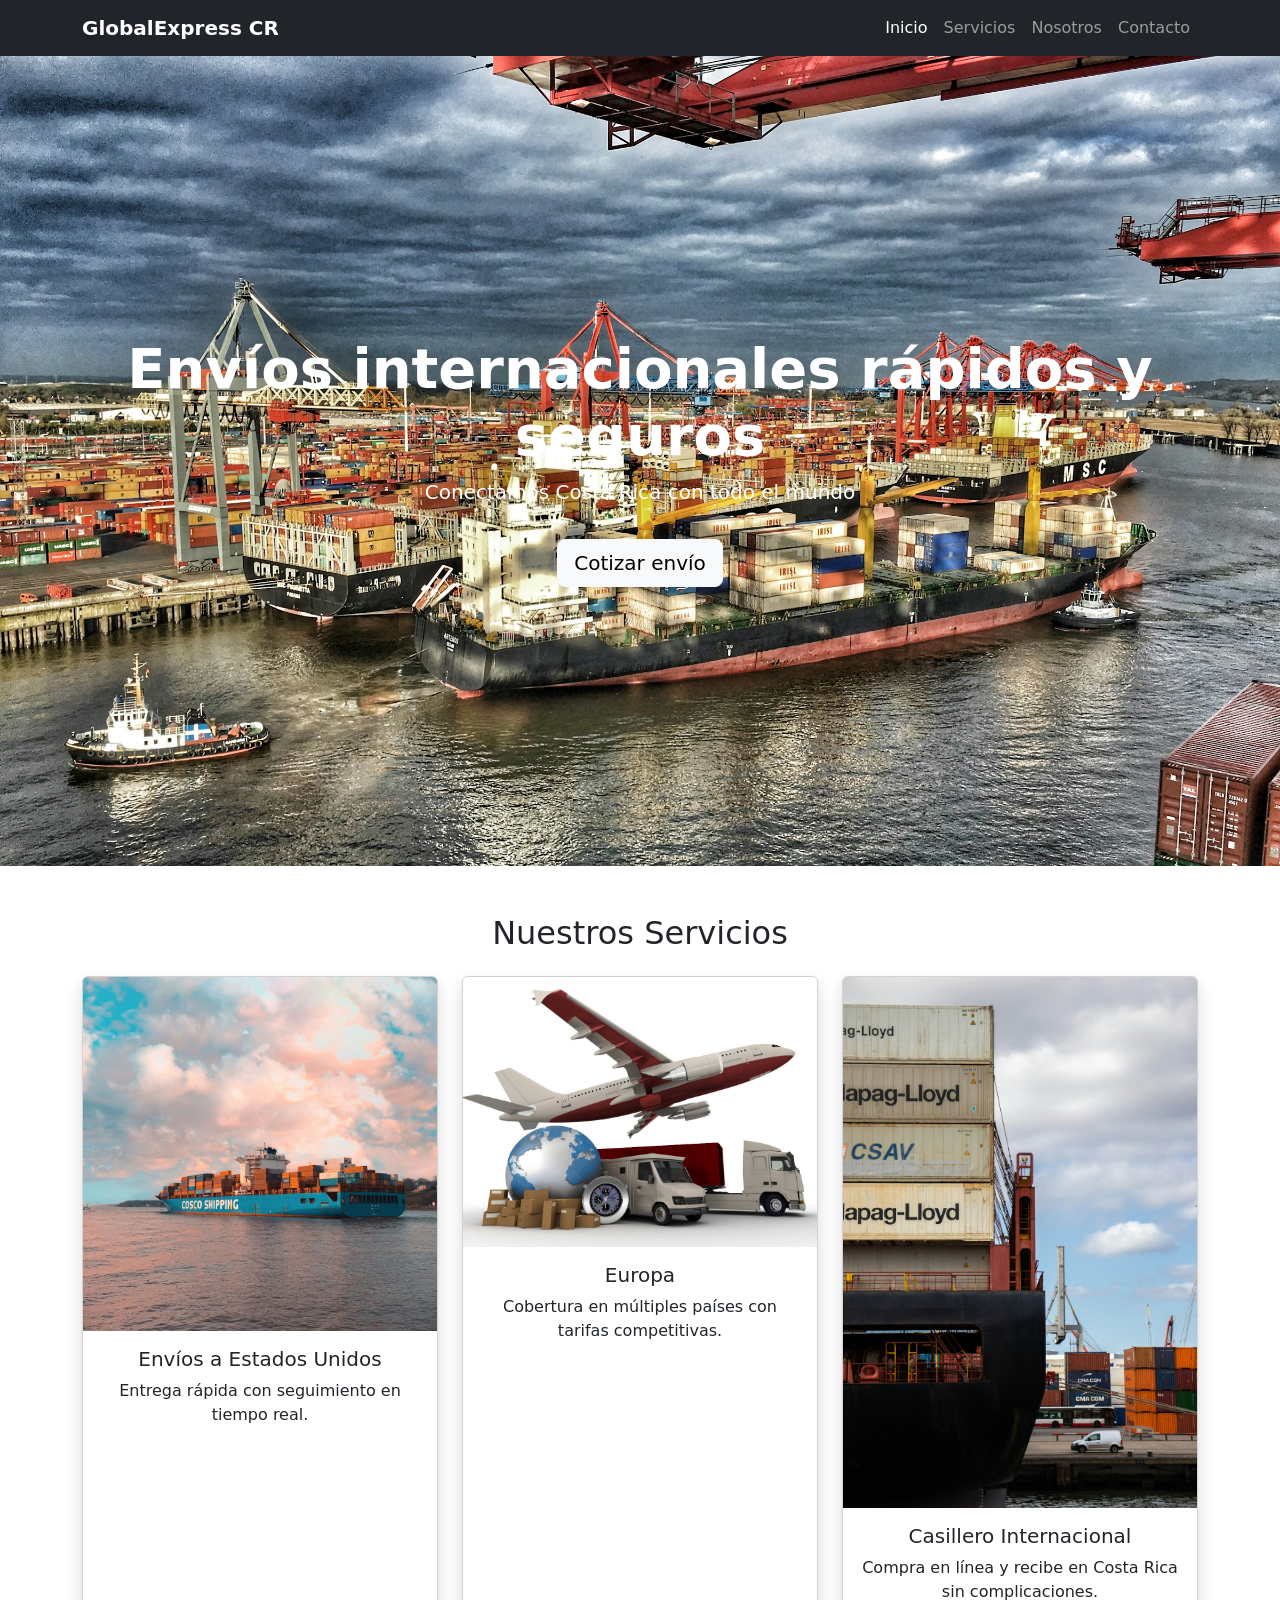
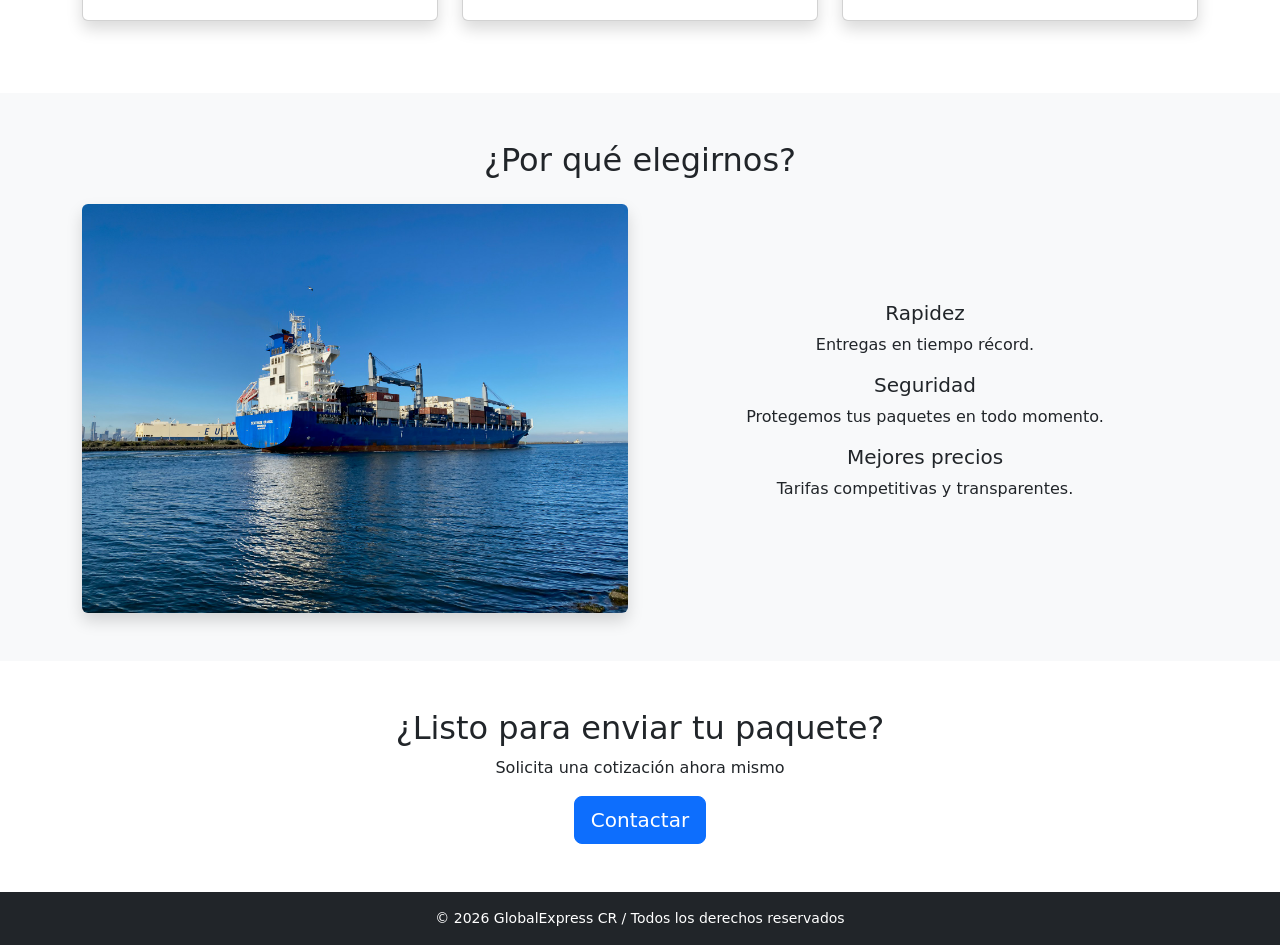
==== index.html @ 35a7e3c9 "Actualización del proyecto final" ====
<!DOCTYPE html>
<html lang="es">
<head>
    <meta charset="UTF-8">
    <meta name="viewport" content="width=device-width, initial-scale=1.0">
    <title>GlobalExpress CR</title>

    <link rel="stylesheet" href="css/reset.css">
    <link href="https://cdn.jsdelivr.net/npm/bootstrap@5.3.7/dist/css/bootstrap.min.css" rel="stylesheet"
        integrity="sha384-LN+7fdVzj6u52u30Kp6M/trliBMCMKTyK833zpbD+pXdCLuTusPj697FH4R/5mcr" crossorigin="anonymous">
    <link rel="stylesheet" href="https://cdn.jsdelivr.net/npm/bootstrap-icons@1.13.1/font/bootstrap-icons.min.css">
     <!-- CSS LINK-->
    <link rel="stylesheet" href="assets/css/styles.css">
    <link rel="stylesheet" href="css/estilos.css">
    <!-- LINK DE CODIGO DE Bootstrap -->
    <link href="https://cdn.jsdelivr.net/npm/bootstrap@5.3.0/dist/css/bootstrap.min.css" rel="stylesheet">

</head>
<body>

<!-- CÓDIGO DE NAVBAR PARA LAS OPCIONES DE MENU -->
<nav class="navbar navbar-expand-lg navbar-dark bg-dark">
  <div class="container">
    <a class="navbar-brand fw-bold" href="#">GlobalExpress CR</a>

    <button class="navbar-toggler" data-bs-toggle="collapse" data-bs-target="#menu">
      <span class="navbar-toggler-icon"></span>
    </button>

    <div class="collapse navbar-collapse" id="menu">
      <ul class="navbar-nav ms-auto">
        <li class="nav-item"><a class="nav-link active" href="#">Inicio</a></li>
        <li class="nav-item"><a class="nav-link" href="pages/servicios.html">Servicios</a></li>
        <li class="nav-item"><a class="nav-link" href="pages/nosotros.html">Nosotros</a></li>
        <li class="nav-item"><a class="nav-link" href="pages/contacto.html">Contacto</a></li>
      </ul>
    </div>
  </div>
</nav>

<!-- CONTENEDOR DE INFORMACIÓN -->
<section class="text-white text-center d-flex align-items-center" style="height: 90vh; background: url('assets/img/banner.jpg') center/cover no-repeat;">
  <div class="container">
    <h1 class="display-4 fw-bold">Envíos internacionales rápidos y seguros</h1>
    <p class="lead">Conectamos Costa Rica con todo el mundo</p>
    <a href="pages/contacto.html" class="btn btn-light btn-lg mt-3">Cotizar envío</a>
  </div>
</section>

<!-- CODIGO PARA EL SECTOR DE SERVICIOS -->
<section class="container mt-5">
  <h2 class="text-center mb-4">Nuestros Servicios</h2>

  <div class="row">

    <div class="col-md-4 mb-4">
      <div class="card shadow h-100">
        <img src="assets/img/usa.jpg" class="card-img-top" alt="Envíos a USA">
        <div class="card-body text-center">
          <h5 class="card-title">Envíos a Estados Unidos</h5>
          <p class="card-text">Entrega rápida con seguimiento en tiempo real.</p>
        </div>
      </div>
    </div>

    <div class="col-md-4 mb-4">
      <div class="card shadow h-100">
        <img src="assets/img/europa.jpg" class="card-img-top" alt="Envíos a Europa">
        <div class="card-body text-center">
          <h5 class="card-title">Europa</h5>
          <p class="card-text">Cobertura en múltiples países con tarifas competitivas.</p>
        </div>
      </div>
    </div>

    <div class="col-md-4 mb-4">
      <div class="card shadow h-100">
        <img src="assets/img/casillero.jpg" class="card-img-top" alt="Casillero internacional">
        <div class="card-body text-center">
          <h5 class="card-title">Casillero Internacional</h5>
          <p class="card-text">Compra en línea y recibe en Costa Rica sin complicaciones.</p>
        </div>
      </div>
    </div>

  </div>
</section>

<!-- CONTENEDOR DE INFORMACION -->
<section class="bg-light p-5 mt-5">
  <div class="container">
    <h2 class="text-center mb-4">¿Por qué elegirnos?</h2>

    <div class="row align-items-center">

      <div class="col-md-6">
        <img src="assets/img/logistica.jpg" class="img-fluid rounded shadow" alt="Logística de envíos">
      </div>

      <div class="col-md-6 text-center">
        <h5>Rapidez</h5>
        <p>Entregas en tiempo récord.</p>

        <h5>Seguridad</h5>
        <p>Protegemos tus paquetes en todo momento.</p>

        <h5>Mejores precios</h5>
        <p>Tarifas competitivas y transparentes.</p>
      </div>

    </div>
  </div>
</section>

<!-- ACCIONES DENTRO DE LA PÁGINA-->
<section class="text-center p-5">
  <h2>¿Listo para enviar tu paquete?</h2>
  <p>Solicita una cotización ahora mismo</p>
  <a href="pages/contacto.html" class="btn btn-primary btn-lg">Contactar</a>
</section>

<!--FOOTER -->
<footer class="bg-dark text-white text-center p-3">
  <p class="mb-0">© 2026 GlobalExpress CR / Todos los derechos reservados</p>
</footer>

<!-- LINK DE Bootstrap JS -->
<script src="https://cdn.jsdelivr.net/npm/bootstrap@5.3.0/dist/js/bootstrap.bundle.min.js"></script>

</body>
</html>
---- css/estilos.css ----
body {
    font-family: Arial, sans-serif;
}

h2 {
    font-weight: bold;
}

.card {
    border-radius: 10px;
}

footer {
    font-size: 14px;
}
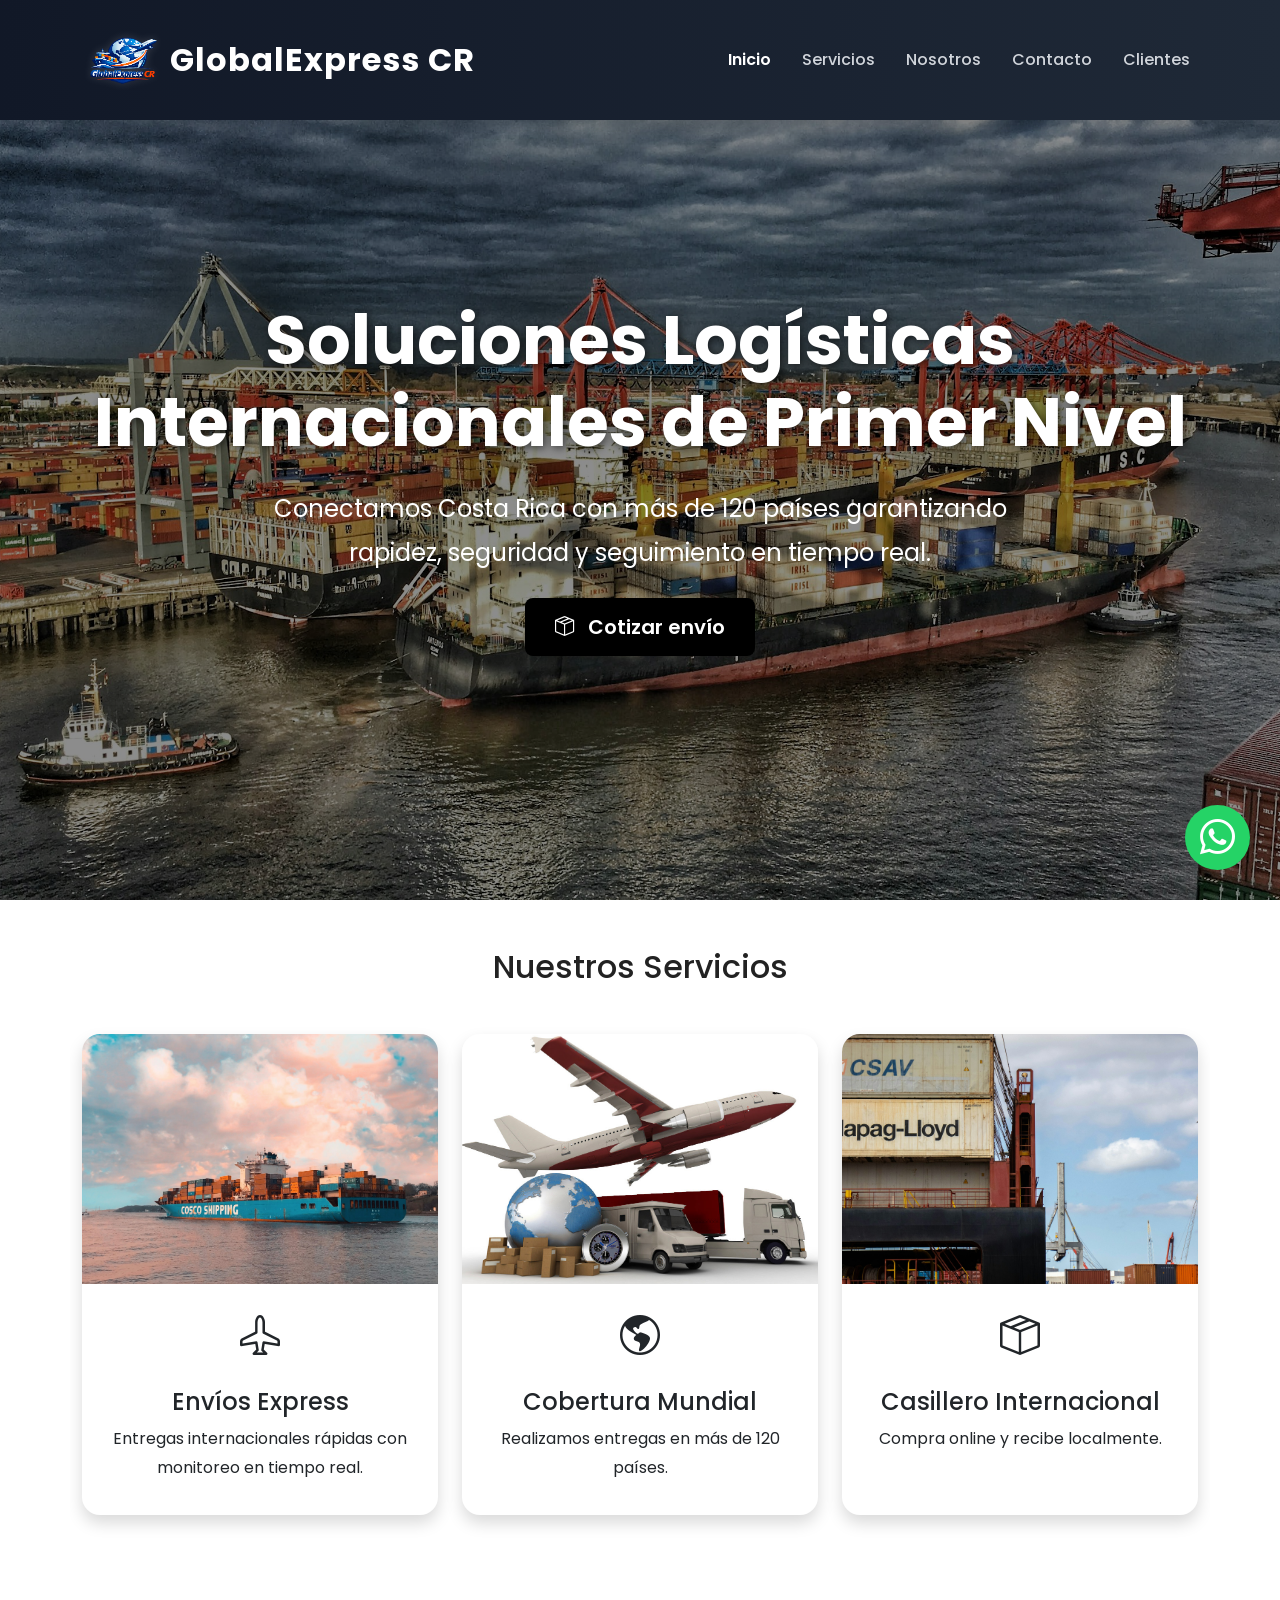
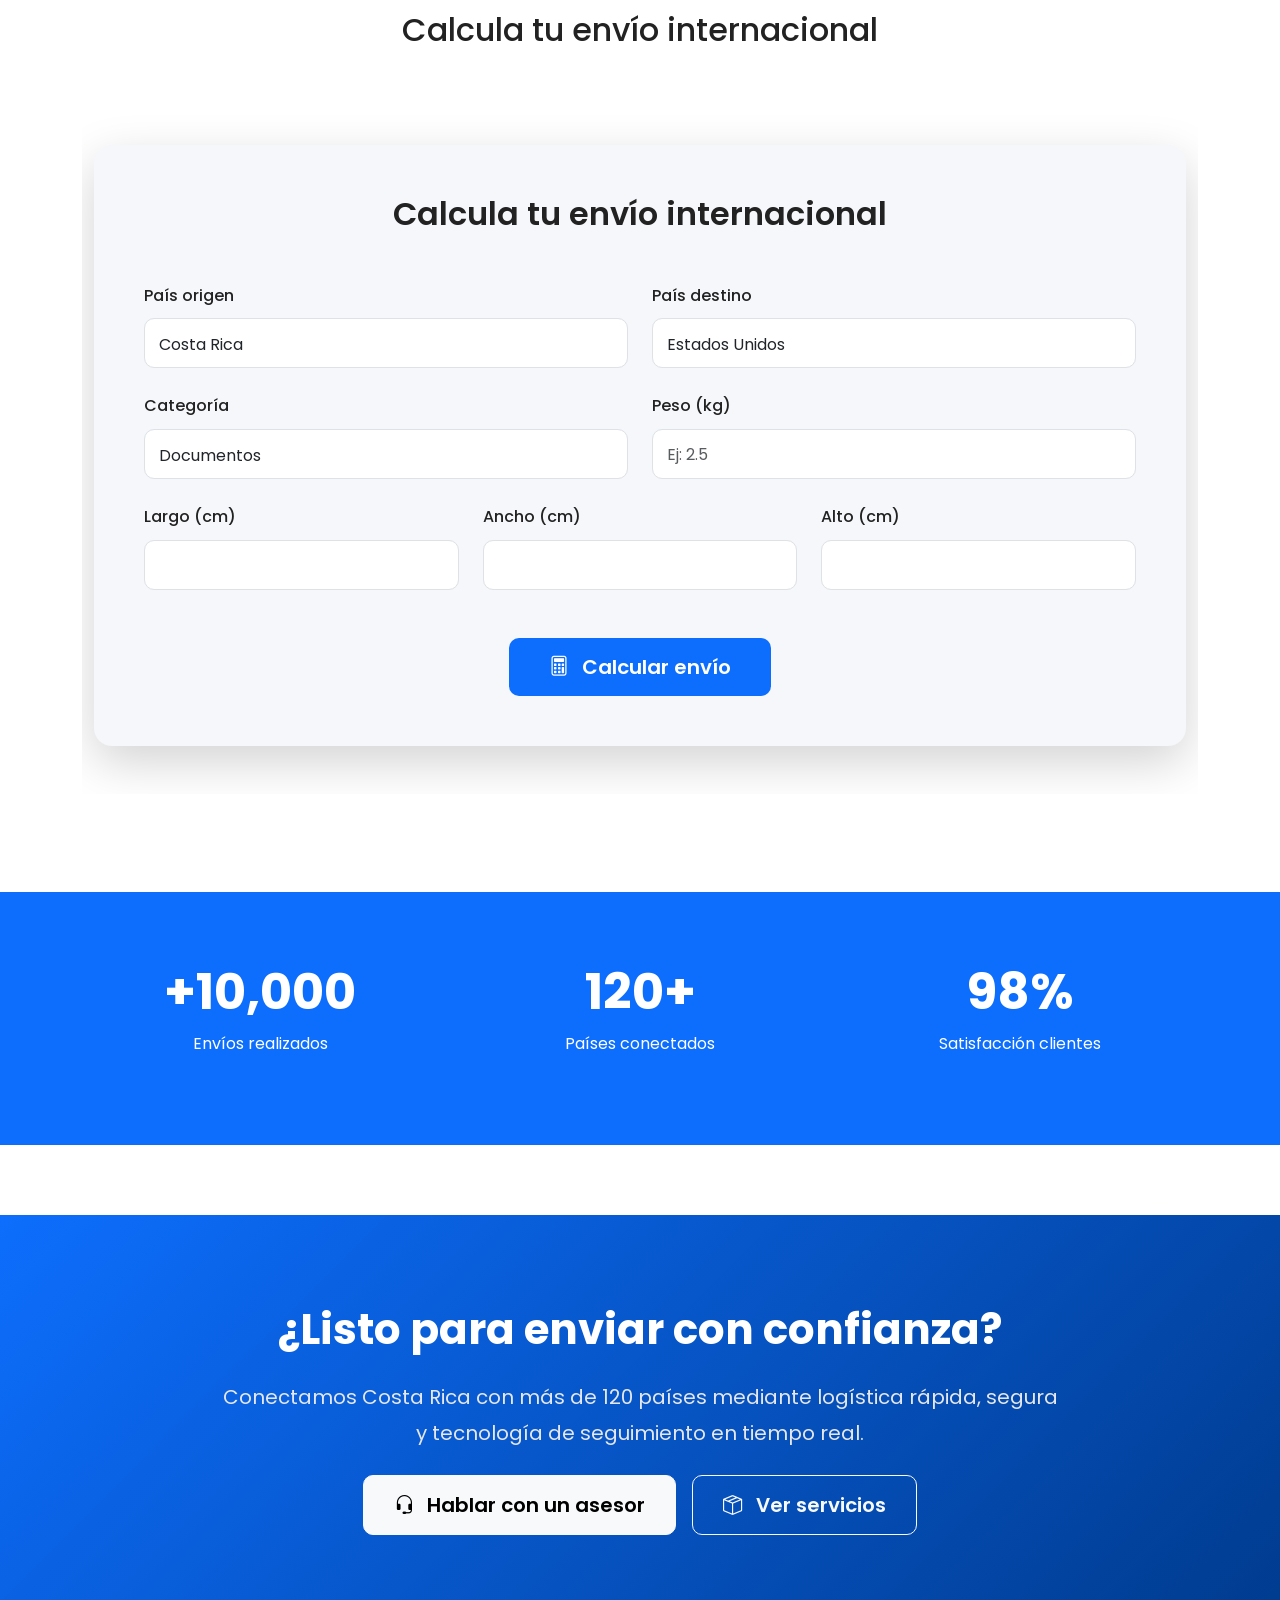
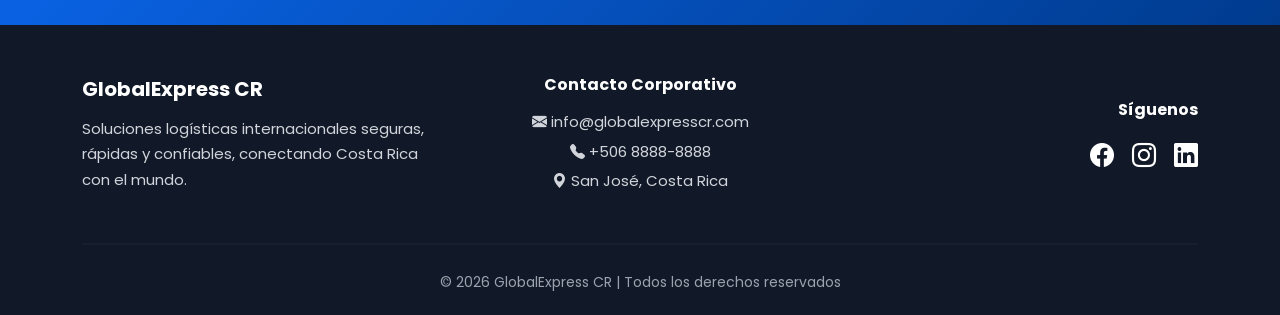
==== commit f736fb95: "Entrega final proyecto GlobalExpress CR INA" ====
--- a/index.html
+++ b/index.html
@@ -1,131 +1,647 @@
 <!DOCTYPE html>
 <html lang="es">
+
 <head>
-    <meta charset="UTF-8">
-    <meta name="viewport" content="width=device-width, initial-scale=1.0">
-    <title>GlobalExpress CR</title>
-
-    <link rel="stylesheet" href="css/reset.css">
-    <link href="https://cdn.jsdelivr.net/npm/bootstrap@5.3.7/dist/css/bootstrap.min.css" rel="stylesheet"
-        integrity="sha384-LN+7fdVzj6u52u30Kp6M/trliBMCMKTyK833zpbD+pXdCLuTusPj697FH4R/5mcr" crossorigin="anonymous">
-    <link rel="stylesheet" href="https://cdn.jsdelivr.net/npm/bootstrap-icons@1.13.1/font/bootstrap-icons.min.css">
-     <!-- CSS LINK-->
-    <link rel="stylesheet" href="assets/css/styles.css">
-    <link rel="stylesheet" href="css/estilos.css">
-    <!-- LINK DE CODIGO DE Bootstrap -->
-    <link href="https://cdn.jsdelivr.net/npm/bootstrap@5.3.0/dist/css/bootstrap.min.css" rel="stylesheet">
+
+<meta charset="UTF-8">
+<meta name="viewport" content="width=device-width, initial-scale=1.0">
+
+<title>GlobalExpress CR</title>
+
+<meta name="description" content="Envíos internacionales rápidos y seguros desde Costa Rica">
+
+<link rel="icon" href="assets/img/favicon.png">
+
+<!-- Bootstrap -->
+<link rel="stylesheet" href="css/bootstrap.min.css">
+
+<!-- Bootstrap Icons -->
+<link rel="stylesheet"
+href="https://cdn.jsdelivr.net/npm/bootstrap-icons@1.11.3/font/bootstrap-icons.min.css">
+
+<!-- Google Fonts -->
+<link rel="preconnect" href="https://fonts.googleapis.com">
+<link href="https://fonts.googleapis.com/css2?family=Poppins:wght@300;400;600;700&display=swap"
+rel="stylesheet">
+
+<!-- CSS -->
+<link rel="stylesheet" href="css/estilos.css">
 
 </head>
+
 <body>
 
-<!-- CÓDIGO DE NAVBAR PARA LAS OPCIONES DE MENU -->
-<nav class="navbar navbar-expand-lg navbar-dark bg-dark">
-  <div class="container">
-    <a class="navbar-brand fw-bold" href="#">GlobalExpress CR</a>
-
-    <button class="navbar-toggler" data-bs-toggle="collapse" data-bs-target="#menu">
-      <span class="navbar-toggler-icon"></span>
-    </button>
-
-    <div class="collapse navbar-collapse" id="menu">
-      <ul class="navbar-nav ms-auto">
-        <li class="nav-item"><a class="nav-link active" href="#">Inicio</a></li>
-        <li class="nav-item"><a class="nav-link" href="pages/servicios.html">Servicios</a></li>
-        <li class="nav-item"><a class="nav-link" href="pages/nosotros.html">Nosotros</a></li>
-        <li class="nav-item"><a class="nav-link" href="pages/contacto.html">Contacto</a></li>
-      </ul>
-    </div>
-  </div>
+
+<!-- NAVBAR -->
+
+<header>
+
+<nav class="navbar navbar-expand-lg navbar-dark bg-dark fixed-top">
+
+<div class="container">
+
+<a class="navbar-brand fw-bold d-flex align-items-center" href="#">
+
+<img src="assets/img/logo.png"
+alt="Logo GlobalExpress"
+class="logo-navbar me-2">
+
+<span>GlobalExpress CR</span>
+
+</a>
+
+<button class="navbar-toggler"
+data-bs-toggle="collapse"
+data-bs-target="#menu">
+
+<span class="navbar-toggler-icon"></span>
+
+</button>
+
+<div class="collapse navbar-collapse" id="menu">
+
+<ul class="navbar-nav ms-auto">
+
+<li class="nav-item">
+<a class="nav-link active" href="#">Inicio</a>
+</li>
+
+<li class="nav-item">
+<a class="nav-link" href="pages/servicios.html">Servicios</a>
+</li>
+
+<li class="nav-item">
+<a class="nav-link" href="pages/nosotros.html">Nosotros</a>
+</li>
+
+<li class="nav-item">
+<a class="nav-link" href="pages/contacto.html">Contacto</a>
+</li>
+
+<li class="nav-item">
+<a class="nav-link" href="pages/login.html">Clientes</a>
+</li>
+
+</ul>
+
+</div>
+
+</div>
+
 </nav>
 
-<!-- CONTENEDOR DE INFORMACIÓN -->
-<section class="text-white text-center d-flex align-items-center" style="height: 90vh; background: url('assets/img/banner.jpg') center/cover no-repeat;">
-  <div class="container">
-    <h1 class="display-4 fw-bold">Envíos internacionales rápidos y seguros</h1>
-    <p class="lead">Conectamos Costa Rica con todo el mundo</p>
-    <a href="pages/contacto.html" class="btn btn-light btn-lg mt-3">Cotizar envío</a>
-  </div>
+</header>
+
+
+
+<main>
+
+
+<!-- HERO -->
+
+<section class="hero-banner">
+
+<div class="overlay-banner">
+
+<div class="container text-center text-white">
+
+<h1 class="hero-servicios-title">
+
+Soluciones Logísticas Internacionales de Primer Nivel
+
+</h1>
+
+<p class="hero-servicios-text mt-4">
+
+Conectamos Costa Rica con más de 120 países garantizando rapidez, seguridad y seguimiento en tiempo real.
+
+</p>
+
+<a href="pages/contacto.html"
+class="btn btn-dark btn-lg mt-4 boton-negro">
+
+<i class="bi bi-box-seam me-2"></i>
+Cotizar envío
+
+</a>
+
+</div>
+
+</div>
+
 </section>
 
-<!-- CODIGO PARA EL SECTOR DE SERVICIOS -->
-<section class="container mt-5">
-  <h2 class="text-center mb-4">Nuestros Servicios</h2>
-
-  <div class="row">
-
-    <div class="col-md-4 mb-4">
-      <div class="card shadow h-100">
-        <img src="assets/img/usa.jpg" class="card-img-top" alt="Envíos a USA">
-        <div class="card-body text-center">
-          <h5 class="card-title">Envíos a Estados Unidos</h5>
-          <p class="card-text">Entrega rápida con seguimiento en tiempo real.</p>
-        </div>
-      </div>
-    </div>
-
-    <div class="col-md-4 mb-4">
-      <div class="card shadow h-100">
-        <img src="assets/img/europa.jpg" class="card-img-top" alt="Envíos a Europa">
-        <div class="card-body text-center">
-          <h5 class="card-title">Europa</h5>
-          <p class="card-text">Cobertura en múltiples países con tarifas competitivas.</p>
-        </div>
-      </div>
-    </div>
-
-    <div class="col-md-4 mb-4">
-      <div class="card shadow h-100">
-        <img src="assets/img/casillero.jpg" class="card-img-top" alt="Casillero internacional">
-        <div class="card-body text-center">
-          <h5 class="card-title">Casillero Internacional</h5>
-          <p class="card-text">Compra en línea y recibe en Costa Rica sin complicaciones.</p>
-        </div>
-      </div>
-    </div>
-
-  </div>
+
+
+<!-- SERVICIOS -->
+
+<section class="container py-5">
+
+<h2 class="text-center mb-5">
+
+Nuestros Servicios
+
+</h2>
+
+<div class="row">
+
+<div class="col-md-4">
+
+<div class="card shadow h-100">
+
+<img src="assets/img/usa.jpg"
+class="card-img-top">
+
+<div class="card-body text-center">
+
+<i class="bi bi-airplane fs-1"></i>
+
+<h4 class="mt-3">
+
+Envíos Express
+
+</h4>
+
+<p>
+
+Entregas internacionales rápidas con monitoreo en tiempo real.
+
+</p>
+
+</div>
+
+</div>
+
+</div>
+
+
+
+<div class="col-md-4">
+
+<div class="card shadow h-100">
+
+<img src="assets/img/europa.jpg"
+class="card-img-top">
+
+<div class="card-body text-center">
+
+<i class="bi bi-globe-americas fs-1"></i>
+
+<h4 class="mt-3">
+
+Cobertura Mundial
+
+</h4>
+
+<p>
+
+Realizamos entregas en más de 120 países.
+
+</p>
+
+</div>
+
+</div>
+
+</div>
+
+
+
+<div class="col-md-4">
+
+<div class="card shadow h-100">
+
+<img src="assets/img/casillero.jpg"
+class="card-img-top">
+
+<div class="card-body text-center">
+
+<i class="bi bi-box-seam fs-1"></i>
+
+<h4 class="mt-3">
+
+Casillero Internacional
+
+</h4>
+
+<p>
+
+Compra online y recibe localmente.
+
+</p>
+
+</div>
+
+</div>
+
+</div>
+
+</div>
+
 </section>
 
-<!-- CONTENEDOR DE INFORMACION -->
-<section class="bg-light p-5 mt-5">
-  <div class="container">
-    <h2 class="text-center mb-4">¿Por qué elegirnos?</h2>
-
-    <div class="row align-items-center">
-
-      <div class="col-md-6">
-        <img src="assets/img/logistica.jpg" class="img-fluid rounded shadow" alt="Logística de envíos">
-      </div>
-
-      <div class="col-md-6 text-center">
-        <h5>Rapidez</h5>
-        <p>Entregas en tiempo récord.</p>
-
-        <h5>Seguridad</h5>
-        <p>Protegemos tus paquetes en todo momento.</p>
-
-        <h5>Mejores precios</h5>
-        <p>Tarifas competitivas y transparentes.</p>
-      </div>
-
-    </div>
-  </div>
+
+
+<!-- FORMULARIO -->
+
+<!-- COTIZADOR PROFESIONAL -->
+
+<section class="container py-5">
+
+<class="cotizador-box shadow-lg">
+
+<h2 class="text-center mb-5">
+
+Calcula tu envío internacional
+    
+</h2>
+
+<!-- FORMULARIO -->
+
+<!-- COTIZADOR PROFESIONAL -->
+
+<section class="container py-5">
+
+<div class="cotizador-box shadow-lg">
+
+<h2 class="text-center mb-5">
+
+Calcula tu envío internacional
+
+</h2>
+
+<!-- FORMULARIO CON ID -->
+
+<form id="formCotizador">
+
+<div class="row">
+
+<!-- ORIGEN -->
+
+<div class="col-md-6 mb-4">
+
+<label>País origen</label>
+
+<select class="form-control" id="origen">
+
+<option>Costa Rica</option>
+<option>Estados Unidos</option>
+<option>México</option>
+<option>España</option>
+
+</select>
+
+</div>
+
+
+<!-- DESTINO -->
+
+<div class="col-md-6 mb-4">
+
+<label>País destino</label>
+
+<select class="form-control" id="destino">
+
+<option>Estados Unidos</option>
+<option>Canadá</option>
+<option>España</option>
+<option>Alemania</option>
+
+</select>
+
+</div>
+
+
+<!-- CATEGORIA -->
+
+<div class="col-md-6 mb-4">
+
+<label>Categoría</label>
+
+<select class="form-control" id="categoria">
+
+<option>Documentos</option>
+<option>Paquete</option>
+<option>Electrónicos</option>
+<option>Mercadería</option>
+
+</select>
+
+</div>
+
+
+<!-- PESO -->
+
+<div class="col-md-6 mb-4">
+
+<label>Peso (kg)</label>
+
+<input
+type="number"
+class="form-control"
+id="peso"
+placeholder="Ej: 2.5"
+required>
+
+</div>
+
+
+<!-- LARGO -->
+
+<div class="col-md-4 mb-4">
+
+<label>Largo (cm)</label>
+
+<input
+type="number"
+class="form-control"
+id="largo"
+required>
+
+</div>
+
+
+<!-- ANCHO -->
+
+<div class="col-md-4 mb-4">
+
+<label>Ancho (cm)</label>
+
+<input
+type="number"
+class="form-control"
+id="ancho"
+required>
+
+</div>
+
+
+<!-- ALTO -->
+
+<div class="col-md-4 mb-4">
+
+<label>Alto (cm)</label>
+
+<input
+type="number"
+class="form-control"
+id="alto"
+required>
+
+</div>
+
+
+<!-- BOTON -->
+
+<div class="text-center mt-4">
+
+<button
+type="submit"
+class="btn btn-primary btn-lg boton-azul">
+
+<i class="bi bi-calculator me-2"></i>
+
+Calcular envío
+
+</button>
+
+</div>
+
+</div>
+
+</form>
+
+</div>
+
 </section>
 
-<!-- ACCIONES DENTRO DE LA PÁGINA-->
-<section class="text-center p-5">
-  <h2>¿Listo para enviar tu paquete?</h2>
-  <p>Solicita una cotización ahora mismo</p>
-  <a href="pages/contacto.html" class="btn btn-primary btn-lg">Contactar</a>
+
+
+<!-- CUADRO FLOTANTE RESULTADO -->
+
+<div id="resultadoCotizacion" class="modal-cotizacion">
+
+<div class="modal-box">
+
+<h3>
+
+Cotización estimada
+
+</h3>
+
+<p id="precioFinal">
+
+₡0
+
+</p>
+
+<button id="cerrarModal" class="btn btn-dark">
+
+Cerrar
+
+</button>
+
+</div>
+
+</div>
 </section>
-
-<!--FOOTER -->
-<footer class="bg-dark text-white text-center p-3">
-  <p class="mb-0">© 2026 GlobalExpress CR / Todos los derechos reservados</p>
+<!-- ESTADISTICAS -->
+
+<section class="estadisticas-section">
+
+<div class="container text-center">
+
+<div class="row">
+
+<div class="col-md-4">
+<h2>+10,000</h2>
+<p>Envíos realizados</p>
+</div>
+
+<div class="col-md-4">
+<h2>120+</h2>
+<p>Países conectados</p>
+</div>
+
+<div class="col-md-4">
+<h2>98%</h2>
+<p>Satisfacción clientes</p>
+</div>
+
+</div>
+
+</div>
+
+</section>
+
+
+
+<!-- CTA -->
+
+
+<section class="cta-premium">
+
+<div class="container text-center text-white">
+
+<h2 class="mb-4 fw-bold">
+
+¿Listo para enviar con confianza?
+
+</h2>
+
+<p class="mb-4">
+
+Conectamos Costa Rica con más de 120 países mediante logística rápida, segura y tecnología de seguimiento en tiempo real.
+
+</p>
+
+<div class="d-flex justify-content-center gap-3 flex-wrap">
+
+<a href="pages/contacto.html"
+class="btn btn-light btn-lg">
+
+<i class="bi bi-headset me-2"></i>
+
+Hablar con un asesor
+
+</a>
+
+<a href="pages/servicios.html"
+class="btn btn-outline-light btn-lg">
+
+<i class="bi bi-box-seam me-2"></i>
+
+Ver servicios
+
+</a>
+
+</div>
+
+</div>
+
+</section>
+
+<!-- FOOTER -->
+<footer class="footer-global">
+
+<div class="container">
+
+<div class="row align-items-center">
+
+
+<!-- EMPRESA -->
+
+<div class="col-md-4 mb-3">
+
+<h5 class="fw-bold">
+
+GlobalExpress CR
+
+</h5>
+
+<p>
+
+Soluciones logísticas internacionales seguras, rápidas y confiables, conectando Costa Rica con el mundo.
+
+</p>
+
+</div>
+
+
+<!-- CONTACTO -->
+
+<div class="col-md-4 mb-3 text-center">
+
+<h6 class="fw-bold">
+
+Contacto Corporativo
+
+</h6>
+
+<p class="mb-1">
+
+<i class="bi bi-envelope-fill"></i>
+info@globalexpresscr.com
+
+</p>
+
+<p class="mb-1">
+
+<i class="bi bi-telephone-fill"></i>
++506 8888-8888
+
+</p>
+
+<p>
+
+<i class="bi bi-geo-alt-fill"></i>
+San José, Costa Rica
+
+</p>
+
+</div>
+
+
+<!-- REDES -->
+
+<div class="col-md-4 mb-3 text-md-end text-center">
+
+<h6 class="fw-bold">
+
+Síguenos
+
+</h6>
+
+<a href="#" class="footer-icon">
+
+<i class="bi bi-facebook"></i>
+
+</a>
+
+<a href="#" class="footer-icon">
+
+<i class="bi bi-instagram"></i>
+
+</a>
+
+<a href="#" class="footer-icon">
+
+<i class="bi bi-linkedin"></i>
+
+</a>
+
+</div>
+
+</div>
+
+
+<hr class="footer-line">
+
+
+<div class="text-center footer-copy">
+
+© 2026 GlobalExpress CR | Todos los derechos reservados
+
+</div>
+
+</div>
+
 </footer>
 
-<!-- LINK DE Bootstrap JS -->
-<script src="https://cdn.jsdelivr.net/npm/bootstrap@5.3.0/dist/js/bootstrap.bundle.min.js"></script>
+
+
+<a href="https://wa.me/50684114118"
+class="whatsapp-float"
+target="_blank">
+
+<i class="bi bi-whatsapp"></i>
+
+</a>
+
+
+
+<script src="js/bootstrap.bundle.min.js"></script>
+<script src="js/main.js"></script>
 
 </body>
-</html>+</html>
--- a/css/estilos.css
+++ b/css/estilos.css
@@ -1,15 +1,1255 @@
-body {
-    font-family: Arial, sans-serif;
-}
-
-h2 {
-    font-weight: bold;
-}
-
-.card {
-    border-radius: 10px;
-}
-
-footer {
-    font-size: 14px;
+/* =====================================================
+   GLOBAL EXPRESS CR
+   ESTILOS GENERALES
+===================================================== */
+
+*{
+    margin:0;
+    padding:0;
+    box-sizing:border-box;
+}
+
+body{
+    font-family:'Poppins', sans-serif;
+    line-height:1.8;
+    background:#ffffff;
+    color:#222;
+    padding-top:56px;
+}
+
+
+/* =====================================================
+   NAVBAR GLOBAL
+===================================================== */
+
+.navbar{
+    background:linear-gradient(90deg,#111827,#1f2937) !important;
+    padding:15px 0;
+    box-shadow:0 3px 15px rgba(0,0,0,0.15);
+    z-index:9999;
+}
+
+.navbar-brand{
+    font-size:32px;
+    font-weight:700;
+    letter-spacing:1px;
+}
+
+.navbar .nav-link{
+    color:#d1d5db !important;
+    font-weight:500;
+    margin-left:15px;
+    transition:0.3s;
+}
+
+.navbar .nav-link:hover{
+    color:#ffffff !important;
+}
+
+.navbar .nav-link.active{
+    color:#ffffff !important;
+    font-weight:600;
+}
+
+
+/* LOGO NAVBAR */
+
+.logo-navbar{
+    width:80px;
+    height:80px;
+    object-fit:contain;
+    filter:drop-shadow(0 0 4px rgba(255,255,255,0.15));
+}
+
+
+/* =====================================================
+   HERO PAGINA INICIO
+===================================================== */
+
+.hero-banner{
+    height:100vh;
+    background-image:url('../assets/img/banner.jpg');
+    background-size:cover;
+    background-position:center;
+    background-repeat:no-repeat;
+    display:flex;
+    align-items:center;
+    justify-content:center;
+
+    /* elimina espacio superior */
+    margin-top:-56px;
+    padding-top:56px;
+}
+
+.overlay-banner{
+    width:100%;
+    height:100%;
+    background:rgba(0,0,0,0.45);
+    display:flex;
+    align-items:center;
+    justify-content:center;
+}
+
+
+/* TITULOS HERO */
+
+.hero-title{
+    font-size:70px;
+    font-weight:700;
+    max-width:1100px;
+    margin:auto;
+    text-shadow:3px 3px 10px rgba(0,0,0,0.8);
+}
+
+.hero-text{
+    font-size:22px;
+    max-width:900px;
+    margin:auto;
+    line-height:1.8;
+    color:#ffffff;
+    text-shadow:2px 2px 8px rgba(0,0,0,0.9);
+}
+
+
+/* =====================================================
+   BOTONES GENERALES
+===================================================== */
+
+.boton-negro{
+    background:#000000 !important;
+    border:none;
+    padding:14px 30px;
+    font-weight:600;
+    transition:0.3s;
+}
+
+.boton-negro:hover{
+    background:#333333 !important;
+}
+
+
+/* BOTON AZUL */
+
+.boton-azul{
+    background:#0d6efd;
+    border:none;
+    padding:14px 40px;
+    border-radius:10px;
+    font-weight:600;
+    transition:0.3s;
+}
+
+.boton-azul:hover{
+    background:#084298;
+}
+
+
+/* =====================================================
+   TARJETAS GENERALES
+===================================================== */
+
+.card{
+    border:none;
+    border-radius:18px;
+    transition:0.3s;
+    overflow:hidden;
+}
+
+.card:hover{
+    transform:translateY(-8px);
+}
+
+.card img{
+    transition:0.4s;
+}
+
+.card:hover img{
+    transform:scale(1.05);
+}
+
+.card-img-top{
+    height:250px;
+    object-fit:cover;
+}
+
+
+/* =====================================================
+   FORMULARIO COTIZADOR INICIO
+===================================================== */
+
+.cotizador-box{
+    background:#f5f7fa;
+    padding:50px;
+    border-radius:18px;
+}
+
+.cotizador-box h2{
+    font-weight:600;
+    margin-bottom:30px;
+}
+
+.cotizador-box label{
+    font-weight:500;
+    margin-bottom:8px;
+}
+
+.cotizador-box input,
+.cotizador-box select{
+    height:50px;
+    padding:14px;
+    border-radius:10px;
+}
+
+.cotizador-box .form-control{
+    border-radius:10px;
+}
+
+
+/* =====================================================
+   ESTADISTICAS
+===================================================== */
+
+.estadisticas-section{
+    background:#0d6efd;
+    padding:70px 0;
+    margin:50px 0;
+    color:#ffffff;
+}
+
+.estadisticas-section h2{
+    font-size:50px;
+    font-weight:bold;
+}
+
+
+/* =====================================================
+   IMAGENES GENERALES
+===================================================== */
+
+.imagen-general{
+    width:100%;
+    height:350px;
+    object-fit:cover;
+    border-radius:12px;
+}
+
+.carrusel-img{
+    height:450px;
+    object-fit:cover;
+}
+
+
+/* =====================================================
+   PARALLAX GENERAL
+===================================================== */
+
+.parallax{
+    min-height:400px;
+    background-image:url('../assets/img/logistica.jpg');
+    background-size:cover;
+    background-position:center;
+    background-attachment:fixed;
+    display:flex;
+    justify-content:center;
+    align-items:center;
+}
+
+.overlay{
+    background:rgba(0,0,0,0.6);
+    padding:40px;
+    color:white;
+    border-radius:12px;
+}
+
+
+/* =====================================================
+   CTA FINAL PAGINA INICIO
+===================================================== */
+
+.cta-premium{
+    background:linear-gradient(135deg,#0d6efd,#003b8e);
+    padding:90px 20px;
+    margin-top:70px;
+}
+
+.cta-premium h2{
+    font-size:42px;
+    font-weight:700;
+    color:#ffffff;
+}
+
+.cta-premium p{
+    font-size:20px;
+    max-width:850px;
+    margin:auto;
+    line-height:1.8;
+    margin-bottom:40px;
+    color:#e5e7eb;
+}
+
+.cta-premium .btn{
+    padding:14px 30px;
+    border-radius:10px;
+    font-weight:600;
+}
+
+
+/* =====================================================
+   WHATSAPP FLOTANTE
+===================================================== */
+
+.whatsapp-float{
+    position:fixed;
+    width:65px;
+    height:65px;
+    right:30px;
+    bottom:30px;
+    background:#25D366;
+    border-radius:50%;
+    display:flex;
+    justify-content:center;
+    align-items:center;
+    color:white;
+    font-size:35px;
+    text-decoration:none;
+    z-index:9999;
+    transition:0.3s;
+}
+
+.whatsapp-float:hover{
+    transform:scale(1.1);
+    color:white;
+}
+
+
+/* =====================================================
+   FOOTER GENERAL SIMPLE
+===================================================== */
+
+footer{
+    font-size:14px;
+    padding:20px;
+}
+
+
+/* =====================================================
+   RESPONSIVE GENERAL
+===================================================== */
+
+@media(max-width:768px){
+
+    .hero-title{
+        font-size:38px;
+    }
+
+    .hero-text{
+        font-size:18px;
+    }
+
+    .card-img-top{
+        height:200px;
+    }
+
+    .whatsapp-float{
+        width:55px;
+        height:55px;
+        font-size:28px;
+    }
+
+    .cotizador-box{
+        padding:25px;
+    }
+
+    .cta-premium h2{
+        font-size:30px;
+    }
+
+    .cta-premium p{
+        font-size:17px;
+    }
+
+}
+/* =====================================================
+   PAGINA SERVICIOS
+===================================================== */
+
+
+/* HERO SERVICIOS */
+
+.hero-servicios-custom{
+    height:95vh;
+    background-image:url('../assets/img/banner.jpg');
+    background-size:cover;
+    background-position:center;
+    display:flex;
+    align-items:center;
+    justify-content:center;
+}
+
+.hero-overlay-servicios{
+    width:100%;
+    height:100%;
+    background:rgba(0,0,0,0.55);
+    display:flex;
+    align-items:center;
+    justify-content:center;
+}
+
+.hero-servicios-title{
+    font-size:68px;
+    font-weight:700;
+    text-shadow:2px 2px 8px rgba(0,0,0,0.6);
+}
+
+.hero-servicios-text{
+    font-size:24px;
+    max-width:800px;
+    margin:auto;
+    color:white;
+}
+
+
+/* RASTREO */
+
+.rastreo-section{
+    background:#f8fafc;
+    padding:80px 0;
+}
+
+.rastreo-card{
+    background:white;
+    padding:40px;
+    border-radius:18px;
+    max-width:900px;
+    margin:auto;
+}
+
+
+/* MAPA */
+
+.mapa-empresa iframe{
+    width:100%;
+    height:420px;
+    border:none;
+    border-radius:15px;
+    box-shadow:0 5px 20px rgba(0,0,0,0.15);
+}
+
+
+/* CLIENTES */
+
+.cliente-card{
+    border:none;
+    border-radius:18px;
+    transition:0.3s;
+}
+
+.cliente-card:hover{
+    transform:translateY(-8px);
+}
+
+.cliente-foto{
+    width:100px;
+    height:100px;
+    border-radius:50%;
+    object-fit:cover;
+    border:4px solid #0d6efd;
+}
+
+
+/* CONTADOR */
+
+.contador-section{
+    background:#0d6efd;
+    padding:80px 0;
+    color:white;
+}
+
+.contador-section h1{
+    font-size:80px;
+    font-weight:700;
+}
+
+
+/* BANNER FINAL SERVICIOS */
+
+.servicios-banner-final{
+    height:420px;
+    background-image:url('../assets/img/logistica.jpg');
+    background-size:cover;
+    background-position:center;
+    background-repeat:no-repeat;
+    display:flex;
+    align-items:center;
+    justify-content:center;
+    margin-top:40px;
+}
+
+
+/* OVERLAY SERVICIOS */
+
+.contact-overlay{
+    width:100%;
+    height:100%;
+    background:rgba(0,0,0,0.45);
+    display:flex;
+    justify-content:center;
+    align-items:center;
+    text-align:center;
+    flex-direction:column;
+}
+
+.contact-overlay h2{
+    font-size:42px;
+    font-weight:700;
+    color:white;
+    margin-bottom:12px;
+    letter-spacing:0.5px;
+    text-shadow:none;
+}
+
+.contact-overlay p{
+    font-size:20px;
+    color:#e5e7eb;
+    margin-top:0;
+    font-weight:400;
+    line-height:1.6;
+}
+
+
+/* FAQ */
+
+.accordion-button{
+    font-weight:600;
+}
+
+.accordion-button:not(.collapsed){
+    background:#0d6efd;
+    color:white;
+}
+
+
+/* RESPONSIVE SERVICIOS */
+
+@media(max-width:768px){
+
+    .hero-servicios-title{
+        font-size:38px;
+    }
+
+    .hero-servicios-text{
+        font-size:18px;
+    }
+
+    .rastreo-card{
+        padding:25px;
+    }
+
+    .contador-section h1{
+        font-size:50px;
+    }
+
+}
+
+
+
+/* =====================================================
+   PAGINA CONTACTO
+===================================================== */
+
+
+/* HERO CONTACTO */
+
+.hero-contacto{
+    height:70vh;
+    background-image:url('../assets/img/banner.jpg');
+    background-size:cover;
+    background-position:center;
+    display:flex;
+    align-items:center;
+}
+
+.overlay-contacto{
+    width:100%;
+    height:100%;
+    background:rgba(0,0,0,0.55);
+    display:flex;
+    align-items:center;
+}
+
+.contacto-titulo{
+    font-size:65px;
+    text-shadow:2px 2px 8px rgba(0,0,0,0.5);
+    color:white;
+}
+
+.contacto-texto{
+    font-size:24px;
+    max-width:800px;
+    margin:auto;
+    color:white;
+}
+
+
+/* FORMULARIO CONTACTO */
+
+.contact-card{
+    background:white;
+    padding:45px;
+    border-radius:18px;
+    border:none;
+    box-shadow:0 5px 20px rgba(0,0,0,0.08);
+}
+
+
+/* INFORMACION CONTACTO */
+
+.contact-info{
+    padding:60px 0;
+    background:#f8f9fa;
+}
+
+.info-box{
+    padding:30px;
+    transition:0.3s;
+}
+
+.info-box:hover{
+    transform:translateY(-8px);
+}
+
+.info-box i{
+    font-size:45px;
+    color:#0d6efd;
+    margin-bottom:20px;
+}
+
+.info-box h4{
+    font-weight:bold;
+    margin-bottom:10px;
+}
+
+
+/* BANNER CONTACTO */
+
+.contact-banner{
+    height:400px;
+    background-image:url('../assets/img/logistica.jpg');
+    background-size:cover;
+    background-position:center;
+    display:flex;
+    align-items:center;
+    justify-content:center;
+    margin-top:40px;
+}
+
+
+
+/* =====================================================
+   PAGINA NOSOTROS
+===================================================== */
+
+
+/* HERO NOSOTROS */
+
+.hero-nosotros-custom{
+    height:95vh;
+    background-image:url('../assets/img/banner.jpg');
+    background-size:cover;
+    background-position:center;
+    display:flex;
+    align-items:center;
+    justify-content:center;
+}
+
+.hero-overlay-nosotros{
+    width:100%;
+    height:100%;
+    background:rgba(0,0,0,0.60);
+    display:flex;
+    align-items:center;
+    justify-content:center;
+}
+
+.hero-nosotros-title{
+    font-size:70px;
+    font-weight:700;
+    text-shadow:3px 3px 10px rgba(0,0,0,0.8);
+    color:white;
+}
+
+.hero-nosotros-text{
+    font-size:24px;
+    max-width:850px;
+    margin:auto;
+    text-shadow:2px 2px 8px rgba(0,0,0,0.7);
+    color:white;
+}
+
+
+/* HISTORIA */
+
+.historia-img{
+    border-radius:18px;
+    height:420px;
+    width:100%;
+    object-fit:cover;
+}
+
+
+/* FUNDADORES */
+
+.fundador-img{
+    width:180px;
+    height:180px;
+    border-radius:50%;
+    object-fit:cover;
+    border:5px solid #0d6efd;
+    box-shadow:0 5px 20px rgba(0,0,0,0.15);
+}
+
+
+/* PARALLAX NOSOTROS */
+
+.nosotros-parallax{
+    height:450px;
+    background-image:url('../assets/img/logistica.jpg');
+    background-size:cover;
+    background-position:center;
+    background-attachment:fixed;
+    display:flex;
+    align-items:center;
+    justify-content:center;
+    margin-top:40px;
+}
+
+.nosotros-overlay{
+    width:100%;
+    height:100%;
+    background:rgba(0,0,0,0.55);
+    display:flex;
+    justify-content:center;
+    align-items:center;
+}
+
+
+/* CAJA TEXTO */
+
+/* CAJA TEXTO PARALLAX NOSOTROS */
+
+.nosotros-box{
+    background:transparent;      /* elimina cuadro blanco */
+    padding:45px 70px;
+    border-radius:18px;
+    max-width:850px;
+}
+
+
+/* TEXO BLANCO */
+
+.nosotros-box h2{
+    color:#ffffff;
+    font-size:42px;
+    font-weight:700;
+    text-shadow:2px 2px 8px rgba(0,0,0,0.6);
+}
+
+.nosotros-box p{
+    color:#ffffff;
+    font-size:20px;
+    text-shadow:2px 2px 8px rgba(0,0,0,0.6);
+}
+.nosotros-box{
+    background:none;
+    padding:20px;
+    max-width:850px;
+}
+.nosotros-box,
+.nosotros-box h2,
+.nosotros-box p{
+    color:white !important;
+}
+
+.nosotros-box h2{
+    color:#111;
+    font-size:42px;
+    font-weight:700;
+}
+
+.nosotros-box p{
+    color:#444;
+    font-size:20px;
+}
+
+
+/* MISION Y VISION */
+
+.card h3{
+    font-weight:600;
+}
+
+
+/* RESPONSIVE NOSOTROS + CONTACTO */
+
+@media(max-width:768px){
+
+    .hero-nosotros-title{
+        font-size:40px;
+    }
+
+    .hero-nosotros-text{
+        font-size:18px;
+    }
+
+    .nosotros-box{
+        padding:25px;
+    }
+
+    .nosotros-box h2{
+        font-size:28px;
+    }
+
+    .fundador-img{
+        width:130px;
+        height:130px;
+    }
+
+    .contacto-titulo{
+        font-size:38px;
+    }
+
+    .contacto-texto{
+        font-size:18px;
+    }
+
+}
+/* =====================================================
+   LOGIN CLIENTES
+===================================================== */
+
+.login-section{
+    min-height:100vh;
+    display:flex;
+    align-items:center;
+    background:#f8f9fa;
+    padding:100px 0;
+}
+
+.login-card{
+    background:#ffffff;
+    padding:40px;
+    border-radius:15px;
+    box-shadow:0 5px 20px rgba(0,0,0,0.08);
+}
+
+.img-login{
+    width:100%;
+    height:500px;
+    object-fit:cover;
+    border-radius:15px;
+}
+
+
+/* INPUTS LOGIN */
+
+.login-card .form-control{
+    height:48px;
+    border-radius:10px;
+}
+
+.login-card button{
+    padding:12px;
+    font-weight:600;
+}
+
+
+
+/* =====================================================
+   DASHBOARD CLIENTES
+===================================================== */
+
+
+/* HERO DASHBOARD */
+
+.dashboard-hero{
+    height:60vh;
+    background-image:url('../assets/img/dashboard-banner.jpg');
+    background-size:cover;
+    background-position:center;
+    display:flex;
+    align-items:center;
+}
+
+.dashboard-overlay{
+    width:100%;
+    height:100%;
+    background:rgba(0,0,0,0.55);
+    display:flex;
+    align-items:center;
+}
+
+.dashboard-overlay h1{
+    font-weight:700;
+}
+
+.dashboard-overlay p{
+    font-size:22px;
+}
+
+
+/* CARDS DASHBOARD */
+
+.dashboard-card{
+    padding:30px;
+    border-radius:15px;
+    text-align:center;
+    color:white;
+    transition:0.3s;
+}
+
+.dashboard-card:hover{
+    transform:translateY(-8px);
+}
+
+.dashboard-card i{
+    font-size:40px;
+    margin-bottom:15px;
+}
+
+
+/* COLORES */
+
+.azul{
+    background:#0d6efd;
+}
+
+.verde{
+    background:#198754;
+}
+
+.rojo{
+    background:#dc3545;
+}
+
+.amarillo{
+    background:#ffc107;
+    color:black;
+}
+
+
+/* =====================================================
+   RASTREO DASHBOARD
+===================================================== */
+
+.rastreo-dashboard{
+    background:white;
+    padding:45px;
+    border-radius:20px;
+    max-width:1000px;
+    margin:auto;
+}
+
+.rastreo-dashboard p{
+    color:#666;
+    font-size:17px;
+}
+
+.input-rastreo{
+    padding:18px !important;
+    border-radius:10px 0 0 10px !important;
+}
+
+
+/* =====================================================
+   PANEL INFORMACION CLIENTE
+===================================================== */
+
+.panel-box{
+    background:white;
+    padding:35px;
+    border-radius:18px;
+}
+
+.panel-box h3{
+    font-weight:600;
+}
+
+.panel-box p{
+    color:#444;
+}
+
+
+/* TABLAS */
+
+.table{
+    margin-bottom:0;
+}
+
+.table thead{
+    background:#f8f9fa;
+}
+
+.table th{
+    font-weight:600;
+}
+
+
+/* =====================================================
+   CARRUSEL DASHBOARD
+===================================================== */
+
+.dashboard-carousel-section{
+    background:#f8f9fa;
+    margin-top:30px;
+    padding:60px 0;
+}
+
+.dashboard-carousel-section h2{
+    font-weight:700;
+}
+
+
+/* IMAGENES */
+
+.dashboard-carousel-img{
+    height:500px;
+    object-fit:cover;
+    border-radius:18px;
+}
+
+
+/* TEXTO SOBRE IMAGEN */
+
+.dashboard-caption{
+    background:rgba(0,0,0,0.45);
+    padding:20px;
+    border-radius:12px;
+}
+
+.dashboard-caption h4{
+    font-weight:700;
+    color:white;
+}
+
+.dashboard-caption p{
+    font-size:16px;
+    color:#f1f5f9;
+}
+
+
+/* CONTROLES */
+
+.carousel-control-prev-icon,
+.carousel-control-next-icon{
+    background-size:70%;
+}
+
+
+
+/* =====================================================
+   FOOTER GLOBAL PROFESIONAL
+===================================================== */
+
+.footer-global{
+    background:#111827;
+    color:#e5e7eb;
+    padding:50px 0 20px 0;
+    font-size:15px;
+}
+
+.footer-global h5,
+.footer-global h6{
+    color:#ffffff;
+    margin-bottom:15px;
+    font-weight:700;
+}
+
+.footer-global p{
+    margin-bottom:8px;
+    color:#d1d5db;
+    line-height:1.7;
+}
+
+
+/* LINEA */
+
+.footer-line{
+    border:1px solid rgba(255,255,255,0.1);
+    margin:25px 0;
+}
+
+
+/* COPYRIGHT */
+
+.footer-copy{
+    font-size:14px;
+    color:#9ca3af;
+}
+
+
+/* ICONOS */
+
+.footer-icon{
+    color:white;
+    font-size:24px;
+    margin-left:12px;
+    text-decoration:none;
+    transition:0.3s;
+}
+
+.footer-icon:hover{
+    color:#0d6efd;
+}
+
+
+
+/* =====================================================
+   RESPONSIVE LOGIN + DASHBOARD
+===================================================== */
+
+@media(max-width:768px){
+
+    /* LOGIN */
+
+    .login-section{
+        padding:60px 15px;
+    }
+
+    .login-card{
+        padding:25px;
+    }
+
+    .img-login{
+        height:300px;
+        margin-top:20px;
+    }
+
+
+    /* DASHBOARD */
+
+    .dashboard-hero{
+        height:45vh;
+        text-align:center;
+    }
+
+    .dashboard-overlay h1{
+        font-size:30px;
+    }
+
+    .dashboard-overlay p{
+        font-size:17px;
+    }
+
+    .dashboard-card{
+        padding:20px;
+    }
+
+    .dashboard-card i{
+        font-size:32px;
+    }
+
+    .rastreo-dashboard{
+        padding:25px;
+    }
+
+    .panel-box{
+        margin-bottom:20px;
+        padding:25px;
+    }
+
+    .dashboard-carousel-img{
+        height:300px;
+    }
+
+    .dashboard-caption{
+        padding:12px;
+    }
+
+    .dashboard-caption h4{
+        font-size:18px;
+    }
+
+    .dashboard-caption p{
+        font-size:14px;
+    }
+
+}
+
+
+/* =====================================================
+   AJUSTES FINALES GENERALES
+===================================================== */
+
+section{
+    overflow:hidden;
+}
+
+img{
+    max-width:100%;
+}
+
+h1,h2,h3,h4,h5,h6{
+    font-family:'Poppins', sans-serif;
+}
+
+button,
+input,
+select,
+textarea{
+    font-family:'Poppins', sans-serif;
+}
+
+html{
+    scroll-behavior:smooth;
+}
+/* =====================================================
+   MODAL COTIZADOR
+===================================================== */
+
+.modal-cotizacion{
+    position:fixed;
+    top:0;
+    left:0;
+    width:100%;
+    height:100%;
+    background:rgba(0,0,0,0.6);
+    display:none;
+    justify-content:center;
+    align-items:center;
+    z-index:99999;
+}
+
+.modal-box{
+    background:white;
+    padding:40px;
+    border-radius:20px;
+    text-align:center;
+    width:420px;
+    animation:aparecer 0.3s ease;
+}
+
+.modal-box h3{
+    margin-bottom:20px;
+    font-weight:600;
+}
+
+.modal-box p{
+    font-size:40px;
+    color:#0d6efd;
+    font-weight:700;
+    margin-bottom:25px;
+}
+
+@keyframes aparecer{
+
+    from{
+        transform:scale(0.8);
+        opacity:0;
+    }
+
+    to{
+        transform:scale(1);
+        opacity:1;
+    }
+
 }
